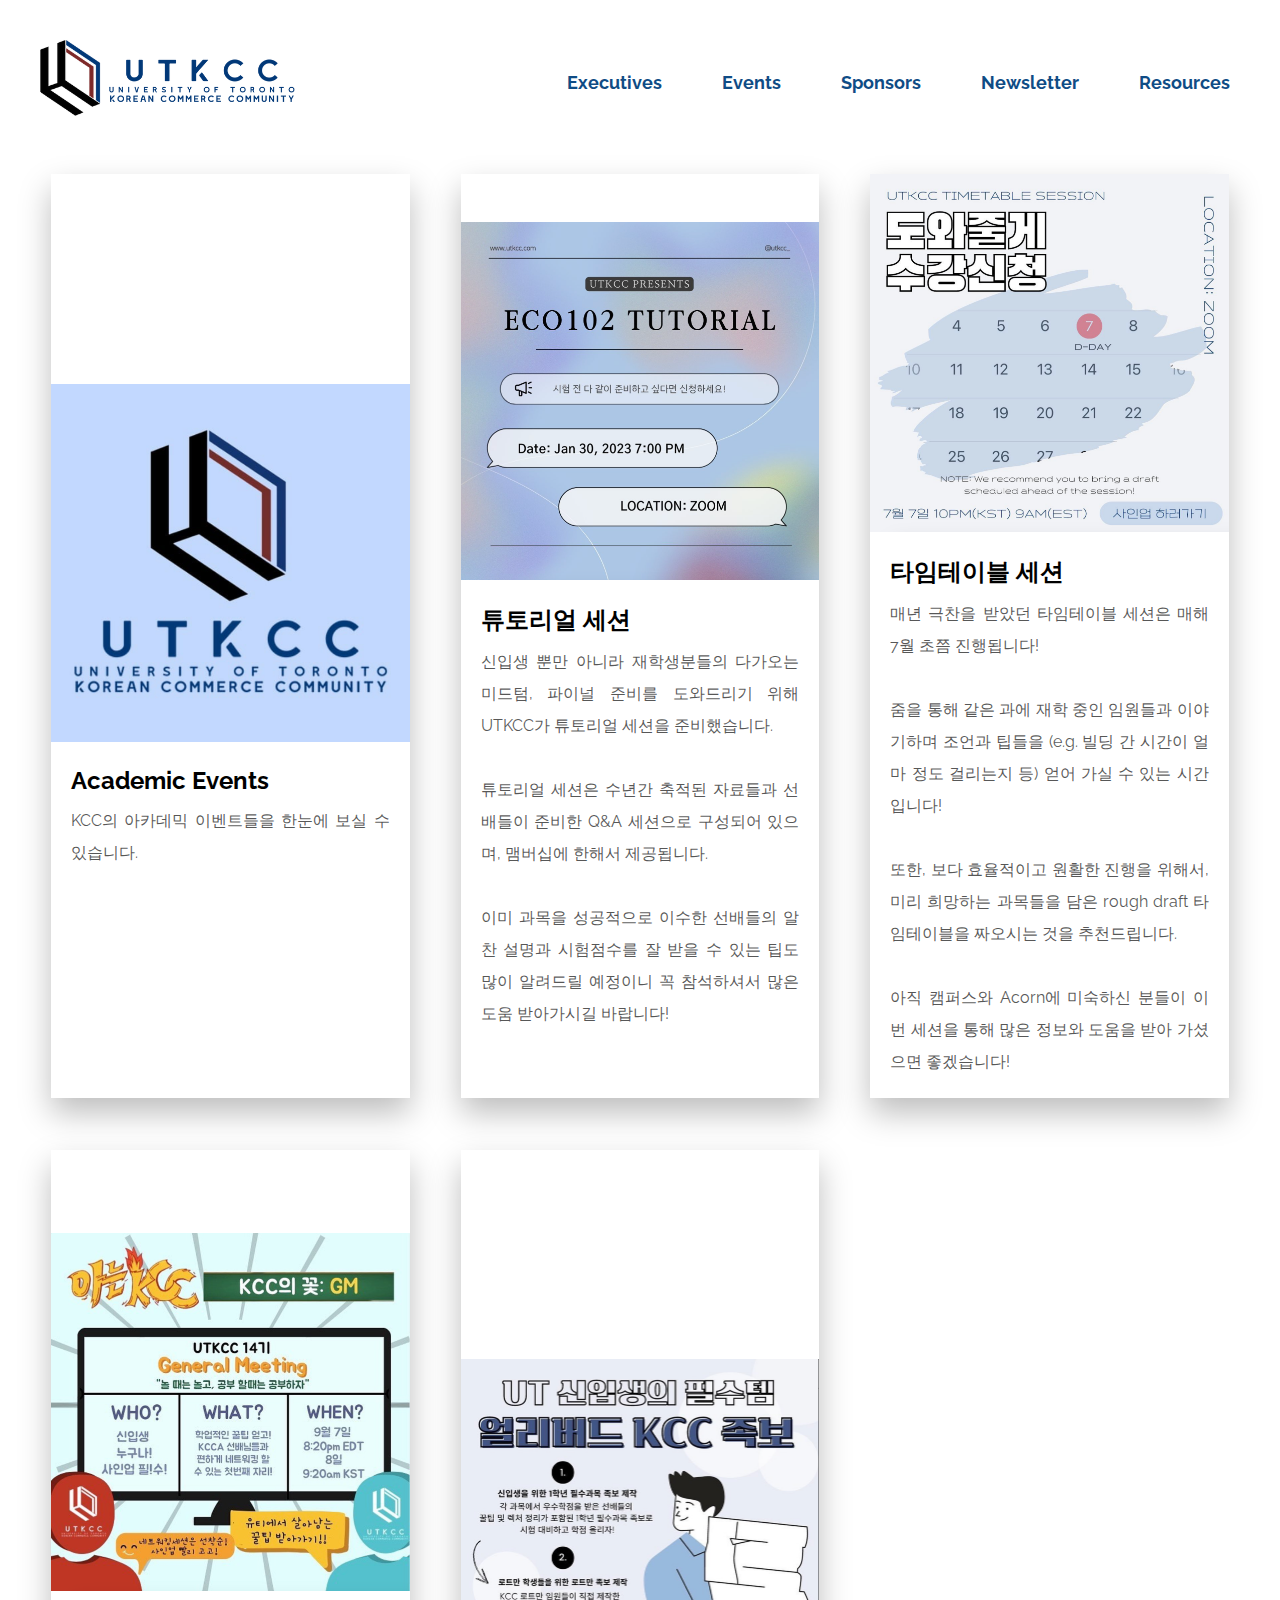
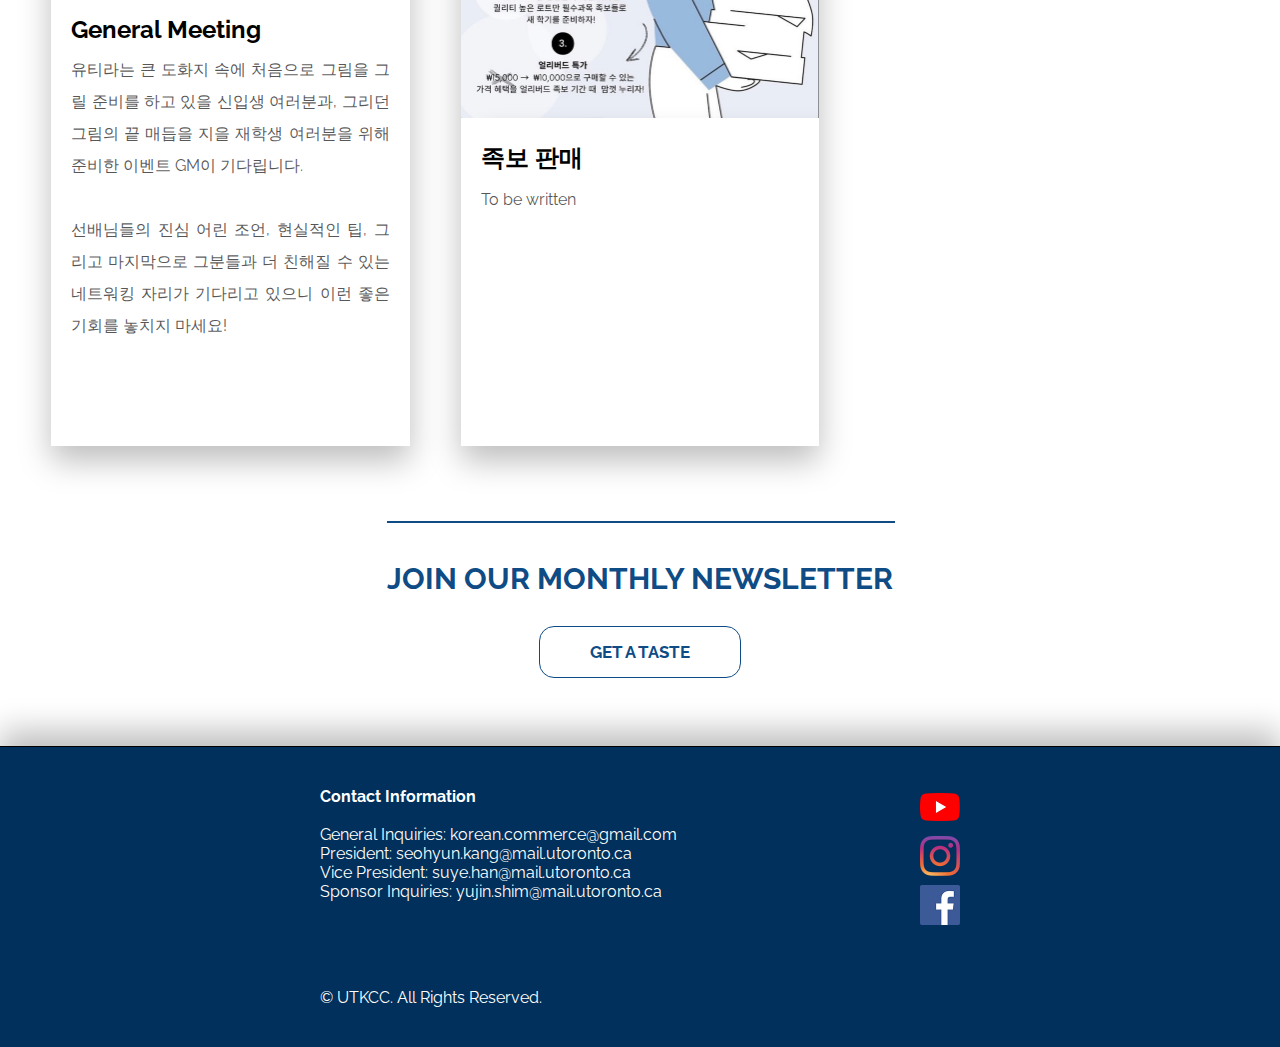
==== events-academic.html @ d29ef42a "event detail pages edited" ====
<!DOCTYPE html>
<html lang="en">
  <head>
    <meta charset="utf-8" />
    <!-- <link rel="icon" href="%PUBLIC_URL%/favicon.ico" /> -->
    <meta name="viewport" content="width=device-width, initial-scale=1" />
    <meta name="theme-color" content="#000000" />
    <meta name="description" content="Official Website of UTKCC." />
    <link rel="stylesheet" href="style.css" />
    <!-- <link rel="apple-touch-icon" href="%PUBLIC_URL%/logo.png" /> -->
    <!-- <link rel="manifest" href="%PUBLIC_URL%/manifest.json" /> -->

    <link rel="preconnect" href="https://fonts.googleapis.com" />
    <link rel="preconnect" href="https://fonts.gstatic.com" crossorigin />
    <link
      href="https://fonts.googleapis.com/css2?family=Raleway:wght@400;500;700&display=swap"
      rel="stylesheet"
    />

    <title>UTKCC - University of Toronto Korean Commerce Community</title>
  </head>
  <body>
    <noscript>You need to enable JavaScript to run this app.</noscript>

    <!-- every component goes inside this div -->
    <div class="page-wrapper">
      <header>
        <nav>
          <div class="nav-item logo">
            <a
              href="https://www.utkcc.com/"
              onclick="event.preventDefault(); navToPage('home');"
              class="v-justify"
            >
              <img src="img/pic-logo.webp" class="v-justify pic-logo" />
            </a>
            <a
              href="https://www.utkcc.com/"
              onclick="event.preventDefault(); navToPage('home');"
              class="v-justify"
            >
              <img src="img/word-logo.webp" class="v-justify word-logo" />
            </a>
          </div>
          <div class="links">
            <div class="nav-item exec">
              <a
                href="https://www.utkcc.com/executive"
                onclick="event.preventDefault(); navToPage('executives')"
              >
                Executives
              </a>
            </div>
            <div class="nav-item events">
              <a
                href="https://www.utkcc.com/events"
                onclick="event.preventDefault(); navToPage('events')"
              >
                Events
              </a>
            </div>
            <div class="nav-item sponsors">
              <a
                href="https://www.utkcc.com/sponsors"
                onclick="event.preventDefault(); navToPage('sponsors')"
              >
                Sponsors
              </a>
            </div>
            <div class="nav-item news">
              <a
                href="https://www.utkcc.com/newsletter"
                onclick="event.preventDefault(); navToPage('newsletter')"
              >
                Newsletter
              </a>
            </div>
            <div class="nav-item res">
              <a
                href="https://www.utkcc.com/resources"
                onclick="event.preventDefault(); navToPage('resources')"
              >
                Resources
              </a>
            </div>
          </div>
        </nav>
      </header>
      <main>
        <article class="events slide inactive">
          <div class="event-cells" id="academic"></div>
        </article>
      </main>
      <!-- join our monthly newsletter part -->
      <section class="newsletter vertical-center">
        <div class="form-box">
          <hr class="bar" />
          <div class="intro-title">JOIN OUR MONTHLY NEWSLETTER</div>
          <div class="button-general white-button">GET A TASTE</div>
        </div>
      </section>
    </div>
    <footer>
      <div class="footer-wrapper">
        <div class="footer-1st-floor">
          <div class="footer-emails">
            <b>Contact Information</b>
            <br />
            <br />
            General Inquiries:
            <a href="mailto:korean.commerce@gmail.com">
              korean.commerce@gmail.com
            </a>
            <br />
            President:
            <a id="president"></a>
            <br />
            Vice President:
            <a id="vice_president"></a>
            <br />
            Sponsor Inquiries:
            <a id="sponsor_director"></a>
          </div>
          <div class="footer-img-links">
            <a
              href="https://www.youtube.com/channel/UCN5SOY3SBfDnOq_3652dHeQ"
              target="_blank"
            >
              <img src="img/yt-logo.webp" alt="yt" height="40" width="40" />
            </a>
            <a href="https://www.instagram.com/utkcc_/" target="_blank">
              <img src="img/ig-logo.webp" alt="ig" height="40" width="40" />
            </a>
            <a href="https://www.facebook.com/groups/utkcc/" target="_blank">
              <img src="img/fb-logo.webp" alt="fb" height="40" width="40" />
            </a>
          </div>
        </div>
        <div class="footer-2nd-floor">© UTKCC. All Rights Reserved.</div>
      </div>
    </footer>
    <script type="text/javascript" src="app.js"></script>
  </body>
</html>
---- style.css ----
@font-face {
  font-family: 'TrendSansW00-Four';
  src: url('//db.onlinewebfonts.com/t/33ca94f43a53fc634323a6fe191ffd64.eot');
  src: url('//db.onlinewebfonts.com/t/33ca94f43a53fc634323a6fe191ffd64.eot?#iefix')
      format('embedded-opentype'),
    url('//db.onlinewebfonts.com/t/33ca94f43a53fc634323a6fe191ffd64.woff2')
      format('woff2'),
    url('//db.onlinewebfonts.com/t/33ca94f43a53fc634323a6fe191ffd64.woff')
      format('woff'),
    url('//db.onlinewebfonts.com/t/33ca94f43a53fc634323a6fe191ffd64.ttf')
      format('truetype'),
    url('//db.onlinewebfonts.com/t/33ca94f43a53fc634323a6fe191ffd64.svg#TrendSansW00-Four')
      format('svg');
}

/* CSS RESET */
/* html, body, div, span, applet, object, iframe,
h1, h2, h3, h4, h5, h6, p, blockquote, pre,
a, abbr, acronym, address, big, cite, code,
del, dfn, em, img, ins, kbd, q, s, samp,
small, strike, strong, sub, sup, tt, var,
b, u, i, center,
dl, dt, dd, ol, ul, li,
fieldset, form, label, legend,
table, caption, tbody, tfoot, thead, tr, th, td,
article, aside, canvas, details, embed, 
figure, figcaption, footer, header, hgroup, 
menu, nav, output, ruby, section, summary,
time, mark, audio, video {
	margin: 0;
	padding: 0;
	border: 0;
	font-size: 100%;
	font: inherit;
	vertical-align: baseline;
} */

:root {
  --main-theme-color: #0f4c85;
  --dark-theme-color: #00305b;
}

html {
  scroll-behavior: smooth;
  background-color: #ffffff;
}

html,
body {
  margin: 0;
  padding: 0;
  min-height: 100%;
  border: none;
  user-select: none;
  color: var(--main-theme-color);
  font-family: 'Raleway', 'Franklin Gothic Medium', 'Arial Narrow', Arial,
    sans-serif;
  -webkit-font-smoothing: antialiased;
  -moz-osx-font-smoothing: grayscale;
  user-select: none;
  -moz-user-select: -moz-none;
  -khtml-user-select: none;
  -webkit-user-select: none;
}

/* general section (frequent-usage) */

.page-wrapper {
  min-height: 100vh;
  overflow: hidden;
  position: relative;
}

p {
  font-family: 'Raleway', Calibri, 'Trebuchet MS', sans-serif;
  padding: 0;
  margin: 0;
  font-size: 10pt;
  font-weight: 400;
  line-height: 2em;
}

.vertical-center {
  display: flex;
  justify-content: center;
  align-items: center;
}

.button-general {
  margin: auto;
  padding: 15px 50px;
  color: var(--main-theme-color);
  border: 1.8px solid var(--main-theme-color);
  font-weight: bold;
  font-size: 13pt;
  border-radius: 15px;
  width: fit-content;
  cursor: pointer;
}

.glass-button {
  background-color: rgba(255, 255, 255, 0.06);
  backdrop-filter: blur(5px);
}

.glass-button:hover {
  background-color: rgba(255, 255, 255, 0.4);
}

.white-button {
  transition: 0.2s;
}

.white-button:hover {
  background-color: var(--main-theme-color);
  color: white;
}

.color-button {
  transition: 0.2s;
  background-color: var(--main-theme-color);
  border-color: white;
  color: white;
}

.color-button:hover {
  background-color: white;
  color: var(--main-theme-color);
}

/* nav-bar and header section */

nav {
  display: flex;
  justify-content: space-between;
  padding: 20px;
}

nav a {
  text-decoration: none;
  font-weight: bold;
  color: inherit;
}

.logo {
  display: flex;
}

.v-justify {
  margin: auto 0;
}

.pic-logo {
  height: 100px;
  margin-left: -20px;
}

.word-logo {
  height: 70px;
  margin-left: -40px;
}

.links {
  display: flex;
  height: inherit;
  gap: 40px;
  margin-right: 20px;
}

.nav-item {
  padding: 10px;
  margin: auto 0;
  font-size: 18px;
  border-width: 2px;
}

.links .nav-item {
  transition: border ease-in 200ms;
}

.links .nav-item:hover {
  border-style: solid;
  border-color: var(--main-theme-color);
  border-left: none;
  border-right: none;
}

/* article section */

main {
  height: 100%;
}

.gallery {
  margin: 2vw;
  border: 1px solid #ccc;
  float: left;
  width: 30vw;
}

.gallery:hover {
  border: 1px solid;
}

.gallery img {
  width: 100%;
  height: 50vh;
  object-fit: cover;
}

.desc {
  padding: 15px;
  text-align: center;
}

.center {
  display: block;
  float: left;
  margin-left: 15vw;
  width: 100%;
  padding: 0px;
}

.sponsor_package {
  float: left;
  background-color: black;
  padding: 80px;
  color: white;
  width: 100%;
}

.button {
  border: 2px solid white;
  border-radius: 12px;
  padding: 10px;
  color: white;
  font-size: 16px;
  background-color: black;
}

.main .slide {
  height: 100%;
  /* border: 3px solid red; */
}

.main .slide.active {
  display: block;
}

.main .slide.inactive {
  display: none;
}

/* the first page a visiter sees */
.homepage .entry-point {
  display: flex;
  flex-direction: column;
  height: max-content;
  position: relative;
  /* overflow: hidden; */
}

.homepage .main-bg {
  position: absolute;
  top: 0;
  left: 0;
  opacity: 0.6;
  max-width: 100vw;
  min-height: 100vh;
  z-index: -1;
  object-fit: cover;
  box-shadow: 15px 15px 30px #bebebe;
}

.homepage .title-container {
  padding: 120px 0 40vh;
  display: flex;
  flex-direction: column;
  gap: 30px;
  /* border-bottom: black 0.3px solid; */
}

#title {
  font-family: 'TrendSansW00-Four', 'arial';
  font-size: 80px;
  color: #000;
  text-align: center;
}

#motto {
  font-family: 'raleway';
  font-weight: bold;
  font-size: 30px;
  text-align: center;
}

.page-intro {
  width: 100%;
  height: min-content;
  background-color: transparent;
}

.intro-title {
  font-size: 30px;
  font-weight: bold;
  text-align: center;
}

.page-intro .about-us {
  margin: 40px 15% 100px;
  /* border: 1px solid black; */
  border-radius: 10px;
  text-align: center;
  background: #ffffff;
  box-shadow: 20px 20px 40px #bababa, -20px -20px 40px #ffffff;
}

.page-intro .about-us-text-box {
  padding: 100px 19% 100px;
  text-align: left;
}

.about-us-text-box .intro-title {
  padding-bottom: 40px;
}

.page-intro.grid {
  display: flex;
  text-align: center;
}

.page-intro.grid .item-left {
  width: 50%;
  background-color: transparent;
}

.page-intro.grid .item-right {
  width: 50%;
  background-color: transparent;
}

.page-intro .grid-img {
  width: 100%;
  margin-bottom: -5px;
}

#img-left {
  box-shadow: 15px 15px 30px #bababa, -15px -15px 30px #ffffff;
}

#img-right {
  position: relative;
  box-shadow: -15px -15px 30px #bebebe;
}

.page-intro.grid .text-box {
  max-width: 70%;
  display: flex;
  flex-direction: column;
  gap: 40px;
}

.page-intro.tri-grid {
  display: flex;
  min-height: 500px;
  background-color: #00000099;
  justify-items: center;
  box-shadow: 0px 15px 30px #bebebe, 0px -15px 30px #bebebe;
}

.page-intro.tri-grid .img-transition {
  width: 35%;
  overflow: hidden;
  position: relative;
}

.page-intro.tri-grid .sponsor-photos {
  position: absolute;
  left: 0;
  top: 0;
  width: 100%;
  height: 100%;
  object-fit: cover;
  filter: brightness(0.5);
  animation: 0.8s linear forwards;
}

@keyframes img-reveal {
  0% {
    opacity: 0;
  }
  100% {
    opacity: 0.8;
  }
}

@keyframes img-hide {
  0% {
    opacity: 0.8;
  }
  100% {
    opacity: 0;
  }
}

.page-intro.tri-grid .text-box {
  width: 30%;
  background-color: var(--main-theme-color);
  color: white;
}

.page-intro.tri-grid .text-box .wrapper {
  display: flex;
  flex-direction: column;
  gap: 40px;
}

/* article - exec */

.executives .centered-title {
  text-align: center;
  font-weight: bold;
  font-size: 40px;
  color: inherit;
}

.exec-list {
  display: flex;
  flex-direction: column;
  text-align: center;
  align-items: center;
  gap: 10px;
  margin-top: 50px;
}

.exec-list .exec-dept {
  cursor: pointer;
  padding: 30px 10px;
  border: solid var(--main-theme-color) 1px;
  width: 300px;
  font-size: 20px;
}

/* ? */

#title2 {
  font-family: 'raleway';
  font-size: 40px;
  color: inherit;
  margin: 40px;
  text-align: center;
  padding: 20px;
}

#p1 {
  font-size: 20px;
  color: black;
  font-family: 'raleway-semibold', Calibri, 'Trebuchet MS', sans-serif;
  margin-left: 17vw;
}

/* article - events */

.events .event-cells {
  width: 92vw;
  margin: 10px auto 0;
  display: grid;
  grid-template-columns: repeat(3, 1fr);
  gap: 4vw;
  text-align: justify;
}

.event-cells > div {
  place-content: center center;
  width: 28vw;
  min-height: 70vw;
  box-shadow: 0px 15px 30px #bebebe;
}

.event-cells > div > img {
  width: 28vw;
  height: 28vw;
  object-fit: cover;
}

.event-cells > div > div {
  margin: 20px;
  color: black;
}

.event-cells > div > div > h2 {
  text-align: left;
  margin: 0 0 10px;
}

.event-cells > div > div > p {
  font-size: 1em;
  color: #000000aa;
}

/* join our newsletter */

section.newsletter {
  background-color: transparent;
  text-align: center;
  min-height: 300px;
}

.form-box {
  display: flex;
  flex-direction: column;
  text-align: center;
  gap: 30px;
}

.newsletter hr.bar {
  width: 100%;
  border: solid 1px var(--main-theme-color);
}

/* footer section */

footer {
  border-top: black 0.3px solid;
  background-color: var(--dark-theme-color);
  color: white;
  height: 300px;
  box-shadow: 0px -15px 30px #bebebe;
}

.footer-wrapper {
  width: 50%;
  height: 220px;
  min-width: 600px;
  margin: 0 auto;
  padding: 40px 0;
  display: flex;
  flex-direction: column;
  justify-content: space-between;
}

.footer-1st-floor {
  display: flex;
  justify-content: space-between;
  gap: 10px;
}

.footer-wrapper a {
  text-decoration: none;
  color: inherit;
}

.footer-img-links {
  display: flex;
  flex-direction: column;
  gap: 5px;
}
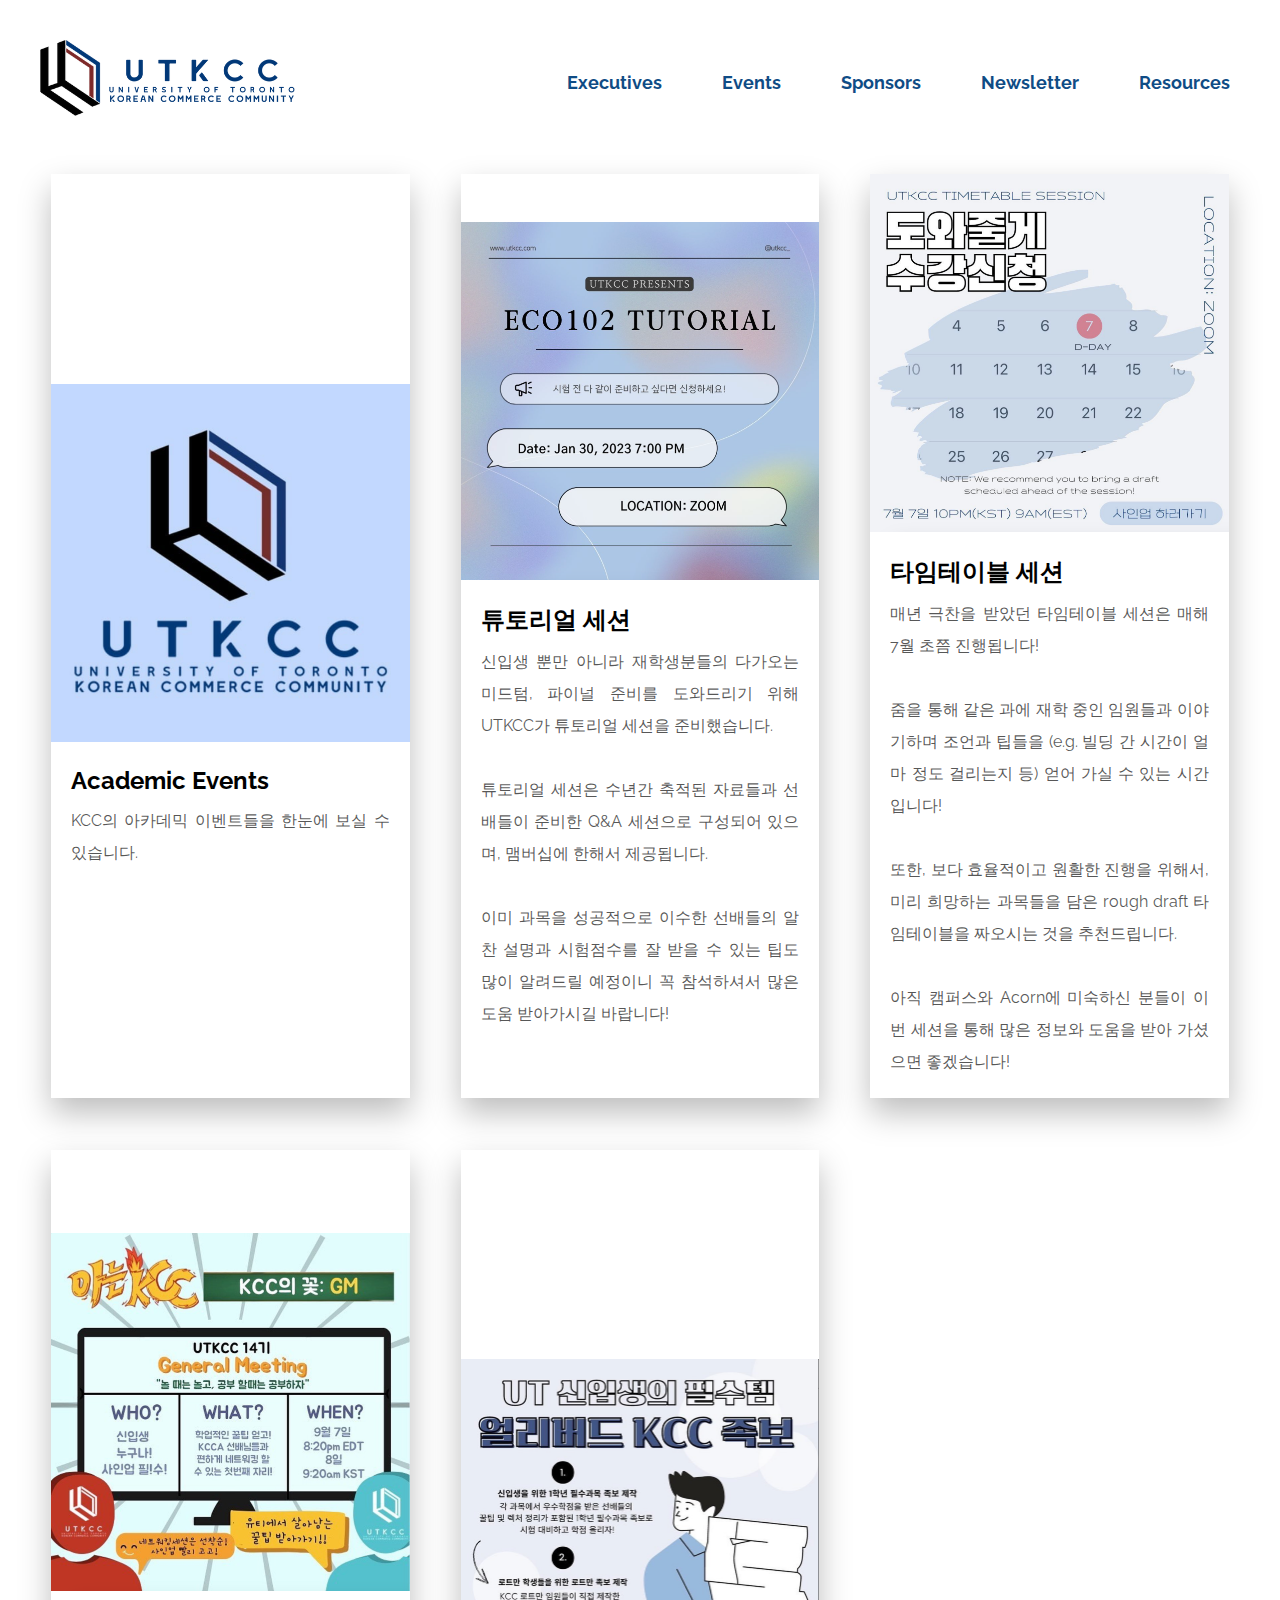
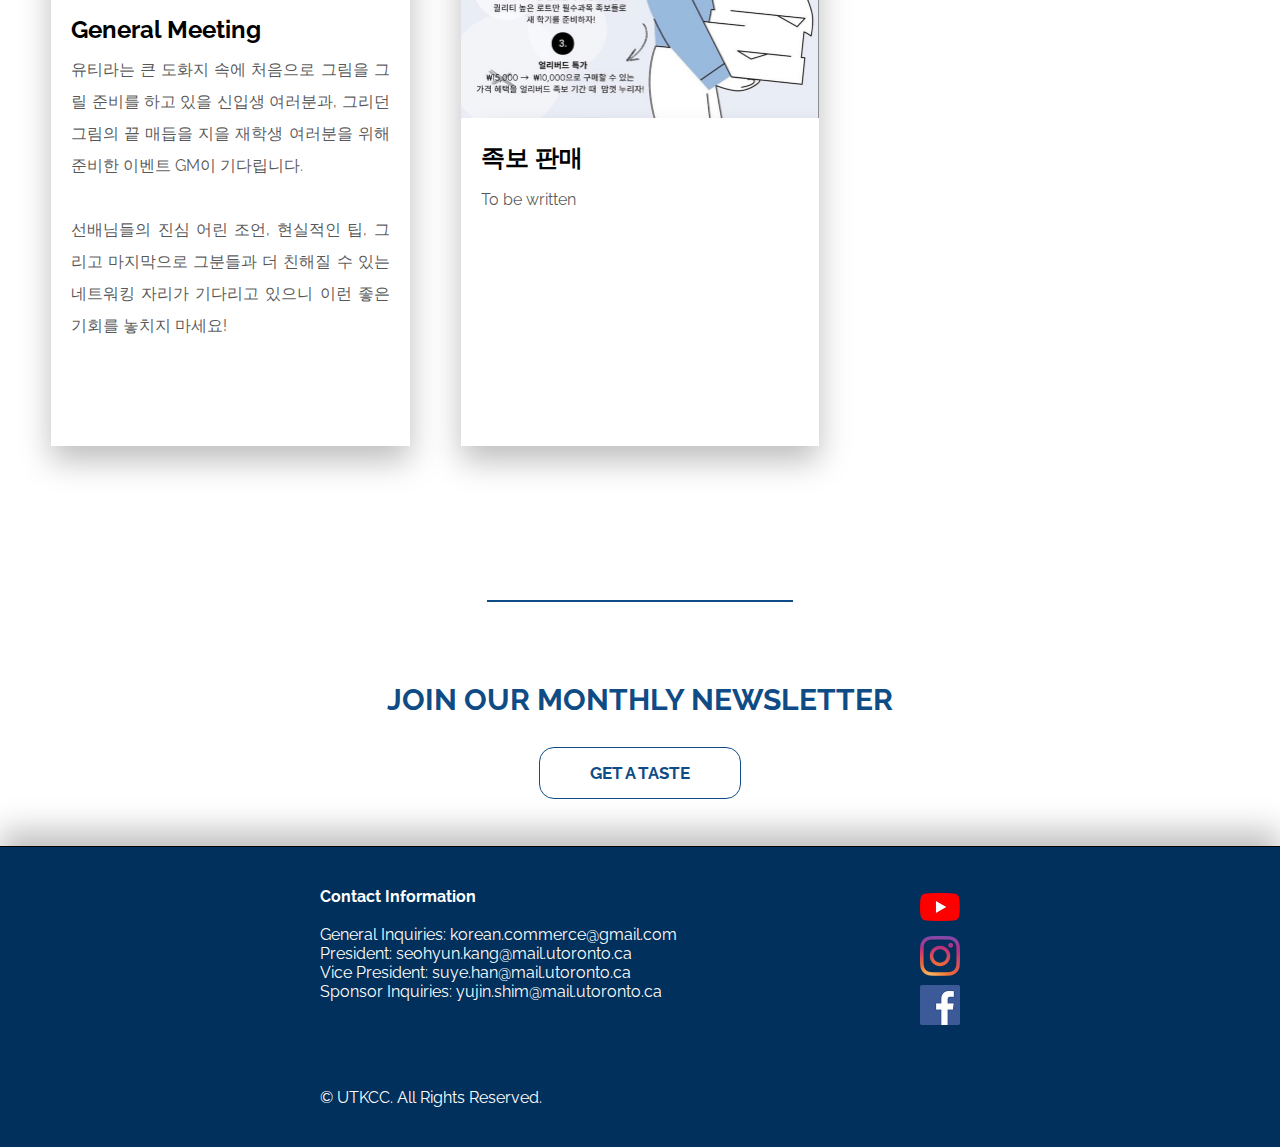
==== commit d83c208c: "page navigation implemented." ====
--- a/events-academic.html
+++ b/events-academic.html
@@ -87,7 +87,7 @@
         </nav>
       </header>
       <main>
-        <article class="events slide inactive">
+        <article class="events slide active">
           <div class="event-cells" id="academic"></div>
         </article>
       </main>
--- a/style.css
+++ b/style.css
@@ -185,6 +185,13 @@
   border-right: none;
 }
 
+.links .nav-item.active {
+  border-style: solid;
+  border-color: var(--main-theme-color);
+  border-left: none;
+  border-right: none;
+}
+
 /* article section */
 
 main {
@@ -238,17 +245,17 @@
   background-color: black;
 }
 
-.main .slide {
+main .slide {
   height: 100%;
   /* border: 3px solid red; */
 }
 
-.main .slide.active {
+main .slide.active {
   display: block;
 }
 
-.main .slide.inactive {
-  display: none;
+main .slide.inactive {
+  display: none !important;
 }
 
 /* the first page a visiter sees */
@@ -415,16 +422,16 @@
   gap: 40px;
 }
 
-/* article - exec */
-
-.executives .centered-title {
+/* article - slide */
+
+.slide .subpage-title {
   text-align: center;
   font-weight: bold;
   font-size: 40px;
   color: inherit;
 }
 
-.exec-list {
+.slide .subpage-list {
   display: flex;
   flex-direction: column;
   text-align: center;
@@ -433,7 +440,7 @@
   margin-top: 50px;
 }
 
-.exec-list .exec-dept {
+.slide .subpage-list .subpage-links {
   cursor: pointer;
   padding: 30px 10px;
   border: solid var(--main-theme-color) 1px;
@@ -461,7 +468,7 @@
 
 /* article - events */
 
-.events .event-cells {
+.event-cells {
   width: 92vw;
   margin: 10px auto 0;
   display: grid;
@@ -504,6 +511,7 @@
   background-color: transparent;
   text-align: center;
   min-height: 300px;
+  margin-top: 100px;
 }
 
 .form-box {
@@ -514,7 +522,8 @@
 }
 
 .newsletter hr.bar {
-  width: 100%;
+  width: 60%;
+  margin-bottom: 50px;
   border: solid 1px var(--main-theme-color);
 }
 
